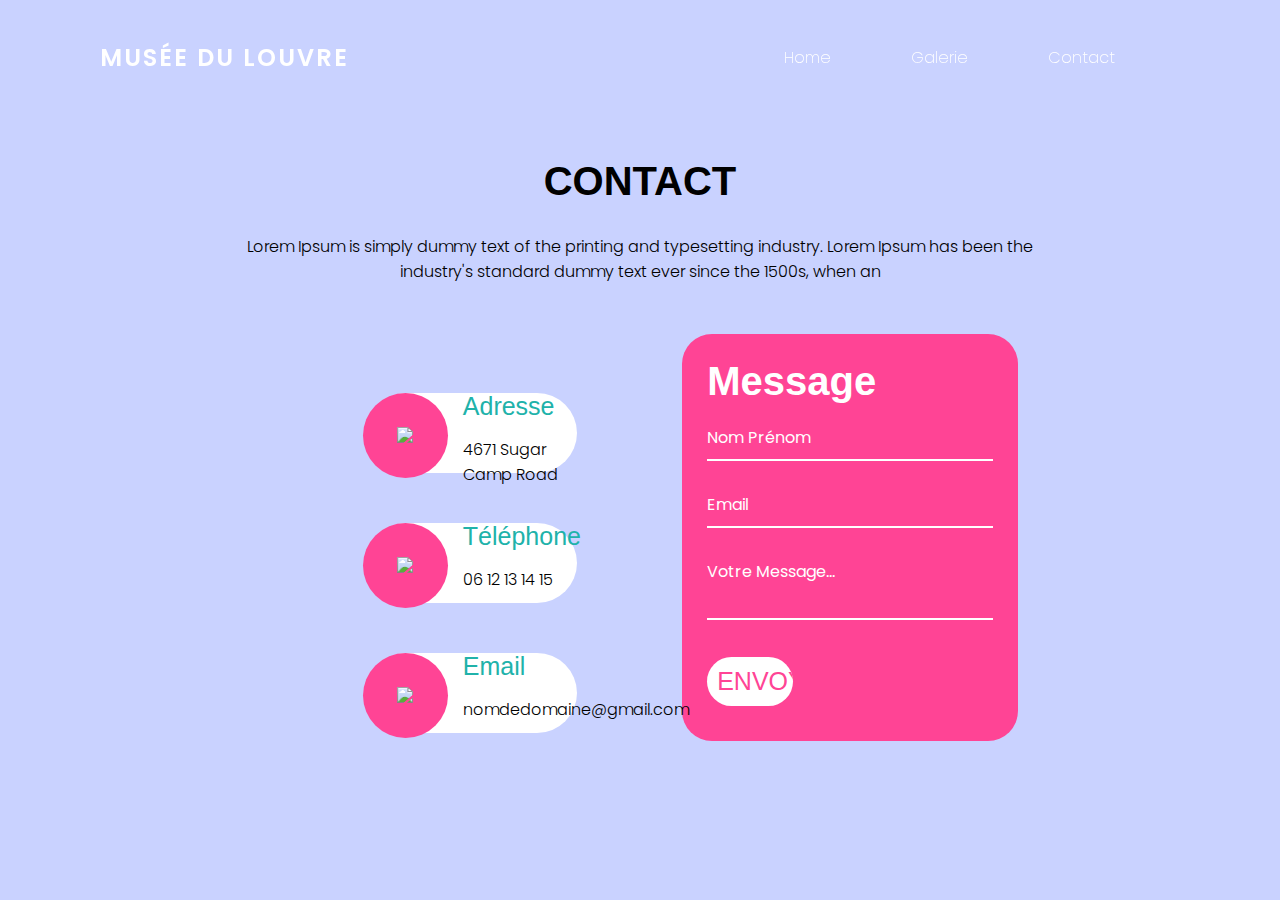
==== contact.html @ e9e80f1b ":lipstick: Added contact section" ====
<!DOCTYPE html>
<html lang="fr">

<head>
    <meta charset="UTF-8">
    <meta http-equiv="X-UA-Compatible" content="IE=edge">
    <meta name="viewport" content="width=device-width, initial-scale=1.0">
    <link rel="stylesheet" href="css/style.css">
    <title>Contact</title>
</head>

<body>
    <header class="main_header" id="header">
        <a href="#header" class="logo">Musée du Louvre</a>
        <div class="toggle"></div>
        <ul>
            <li><a href="index.html">Home</a></li>
            <li><a href="galerie.html">Galerie</a></li>
            <li><a href="contact.html">Contact</a></li>
        </ul>
    </header>

    <section class="contact">
        <div class="content">
            <h2>CONTACT</h2>
            <p class="contact-desc"><span>Lorem Ipsum is simply dummy text of the printing and typesetting industry. Lorem Ipsum has been the industry's standard dummy text ever since the 1500s, when an </span></p>
        </div>
        <div class="container3">
            <div class="contactInfo">
                <div class="box">
                    <div class="icon"><img src="https://zupimages.net/up/22/16/7ee4.png"></div>
                    <div class="text">
                        <h4>Adresse</h4>
                        <p>4671 Sugar Camp Road</p>
                    </div>
                </div>
                <div class="box">
                    <div class="icon"><img src="https://zupimages.net/up/22/16/pe9e.png"></i></div>
                    <div class="text">
                        <h4>Téléphone</h4>
                        <p>06 12 13 14 15</p>
                    </div>
                </div>
                <div class="box">
                    <div class="icon"><img src="https://zupimages.net/up/22/16/sl92.png"></div>
                    <div class="text">
                        <h4>Email</h4>
                        <p>nomdedomaine@gmail.com</p>
                    </div>
                </div>
            </div>
            <div class="contactForm">
                <form method="post" action="wp_mail()">
                    <h2>Message</h2>
                    <div class="inputBox">
                        <input type="text" name="name" required="required">
                        <span>Nom Prénom</span>
                    </div>
                    <div class="inputBox">
                        <input type="text" name="email" required="required">
                        <span>Email</span>
                    </div>
                    <div class="inputBox">
                        <textarea required="required" name="message"></textarea>
                        <span>Votre Message...</span>
                    </div>
                    <div class="inputBox">
                    <input type="submit" name="" value="ENVOYER" style="font-size:25px">
                    </div>
                </form>
            </div>
        </div>
	</section>

<script src="script.js"></script>
</body>
</html>
---- css/style.css ----
@import url("https://fonts.googleapis.com/css2?family=Poppins:ital,wght@0,100;0,200;0,300;0,400;0,500;0,600;0,700;0,800;0,900;1,100;1,200;1,300;1,400;1,500;1,600;1,700;1,800;1,900&display=swap");
* {
  margin: 0;
  padding: 0;
  box-sizing: border-box;
  font-size: 16px;
  font-family: "Poppins", sans-serif;
  scroll-behavior: smooth;
}
* .c1 {
  border: red solid 3px;
}
* .c2 {
  border: blue solid 3px;
}
* .c3 {
  border: green solid 3px;
}
* .c4 {
  border: orange solid 3px;
}
* .c5 {
  border: purple solid 3px;
}

header {
  position: fixed;
  top: 0;
  left: 0;
  width: 100%;
  padding: 40px 100px;
  z-index: 1000;
  display: flex;
  justify-content: space-between;
  align-items: center;
  transition: 0.5s;
}
header .logo {
  color: #fff;
  font-size: 24px;
  text-transform: uppercase; /* MAJUSCULE */
  text-decoration: none;
  font-weight: 600;
  letter-spacing: 2px;
}
header .logo img {
  width: 25px;
  display: none;
}
@media screen and (max-width: 570px) {
  header .logo {
    display: none;
  }
  header ul {
    width: auto;
    margin: 0 auto;
  }
}
header ul {
  position: relative;
  display: flex;
}
header ul li {
  position: relative;
  list-style: none;
  margin-right: 50px;
}
header ul li a {
  font-weight: 200;
  position: relative;
  display: inline-block;
  margin: 0 15px;
  color: #fff;
  text-decoration: none;
}
header ul li a:hover {
  color: darkorange;
}

header.sticky {
  background-color: #fff;
  padding: 20px 100px;
}
header.sticky .logo {
  color: #000;
}
header.sticky ul li a {
  color: #000;
}

@media screen and (max-width: 570px) {
  header {
    margin: 30px auto;
    padding: 0;
  }
  header ul li {
    margin-right: 15px;
  }
  header ul li a {
    font-size: 1.2rem;
    font-weight: 400;
  }
}
@media screen and (max-width: 770px) {
  .logo {
    margin-right: 40px;
  }
}
.home {
  height: 80vh;
  background-image: url(../img/LOUVRE.jpeg);
  background-size: cover;
}

.galerie {
  background-color: #7d8085;
}

.wrapper {
  max-width: 75rem;
  padding: 2rem;
  margin: 0 auto;
  margin-top: 12vh;
}

/* Gallery */
.gallery {
  display: grid;
  grid-template-columns: repeat(3, 1fr);
  grid-template-rows: repeat(4, 12.5rem);
  gap: 0.5rem;
}

/* Gallery Layout */
.gallery__item--1 {
  grid-column: 1/span 1;
  grid-row: 1/span 1;
}

.gallery__item--2 {
  grid-column: 1/span 1;
  grid-row: 2/span 1;
}

.gallery__item--3 {
  grid-column: 2/span 1;
  grid-row: 1/span 2;
}

.gallery__item--4 {
  grid-column: 3/span 1;
  grid-row: 1/span 3;
}

.gallery__item--5 {
  grid-column: 1/span 2;
  grid-row: 3/span 2;
}

.gallery__item--6 {
  grid-column: 3/span 1;
  grid-row: 4/span 1;
}

/* Gallery Link */
.gallery__link {
  position: relative;
  display: block;
  width: 100%;
  height: 100%;
  overflow: hidden;
}

/* Gallery Link Overlay */
.gallery__overlay {
  position: absolute;
  top: 0;
  bottom: 0;
  left: 0;
  right: 0;
  display: flex;
  flex-direction: column;
  align-items: center;
  justify-content: center;
  background: rgba(0, 0, 0, 0.4);
  font-size: 1.5rem;
  color: #fff;
  font-weight: 700;
  text-transform: uppercase;
  opacity: 0;
  pointer-events: none;
  transition: opacity 0.2s;
}

.gallery__link:hover .gallery__overlay {
  opacity: 1;
}

/* Gallery Overlay Text */
.gallery__overlay span {
  position: relative;
  line-height: 3rem;
}

.gallery__overlay span:before,
.gallery__overlay span:after {
  content: "";
  position: absolute;
  height: 2px;
  width: 0;
  background: #fff;
  transition: width 0.3s ease-out 0.2s;
}

.gallery__overlay span:before {
  top: 0;
  left: 0;
}

.gallery__overlay span:after {
  bottom: 0;
  right: 0;
}

.gallery__link:hover .gallery__overlay span:before,
.gallery__link:hover .gallery__overlay span:after {
  width: 100%;
}

/* Gallery Image */
.gallery__image {
  width: 100%;
  height: 100%;
  object-fit: cover;
  transform: scale(1.05);
  transition: transform 0.5s, filter 0.5s;
}

.gallery__link:hover .gallery__image {
  transform: scale(1.2);
  filter: blur(2px);
}

@media screen and (max-width: 60rem) {
  .wrapper {
    padding: 1rem;
  }
  .gallery {
    grid-template-columns: repeat(2, 1fr);
  }
  /* Gallery Layout */
  .gallery__item--1 {
    grid-column: 1/span 1;
    grid-row: 1/span 1;
  }
  .gallery__item--2 {
    grid-column: 1/span 1;
    grid-row: 2/span 1;
  }
  .gallery__item--3 {
    grid-column: 2/span 1;
    grid-row: 1/span 2;
  }
  .gallery__item--4 {
    grid-column: 1/span 1;
    grid-row: 3/span 2;
  }
  .gallery__item--5 {
    grid-column: 2/span 1;
    grid-row: 3/span 1;
  }
  .gallery__item--6 {
    grid-column: 2/span 1;
    grid-row: 4/span 1;
  }
  .gallery__overlay {
    font-size: 1.25rem;
  }
}
@media screen and (max-width: 35rem) {
  .gallery {
    display: block;
  }
  .gallery__item {
    margin: 0.5rem;
  }
  .gallery__link {
    height: 80vw;
  }
  .gallery__overlay {
    font-size: 1rem;
  }
}
.contact {
  position: relative;
  min-height: 100vh;
  padding: 75px 220px;
  display: flex;
  justify-content: center;
  align-items: center;
  flex-direction: column;
  background-size: cover;
  background-color: #C9D2FF;
}

.contact .content {
  max-width: 800px;
  text-align: center;
}

.contact .content h2 {
  font-size: 40px;
  font-family: acumin-pro-semi-condensed, sans-serif;
  font-weight: 700;
  font-style: normal;
  color: #000;
  margin-bottom: 30px;
}

.contact .content p {
  font-weight: 300;
  color: #000;
  margin-bottom: 20px;
}

.container3 {
  width: 100%;
  display: flex;
  justify-content: center;
  align-items: center;
  margin-top: 30px;
}

.container3 .contactInfo {
  width: 50%;
  display: flex;
  align-items: center;
  flex-direction: column;
}

.container3 .contactInfo .box {
  position: relative;
  display: flex;
  width: 50%;
  border-radius: 200px;
  height: 80px;
  margin-top: 50px;
  background-color: #fff;
}

.container3 .contactInfo .box .icon {
  min-width: 85px;
  height: 85px;
  margin-left: -2%;
  background: #FF4495;
  display: flex;
  justify-content: center;
  align-items: center;
  border-radius: 50%;
  font-size: 22px;
}

.container3 .contactInfo .box .text {
  margin-left: 50px;
  padding-left: 15px;
  padding-top: 3px;
  font-size: 16px;
  color: #000;
  font-weight: 300;
  width: 100%;
  margin: -20px 0;
  height: 80px;
}

.container3 .contactInfo .box .text h4 {
  font-family: acumin-pro-semi-condensed, sans-serif;
  font-size: 25px;
  margin-block-start: 1rem;
  margin-block-end: 1rem;
  font-weight: 400;
  font-style: normal;
  color: lightseagreen;
}

.contactForm {
  width: 40%;
  padding: 3%;
  background: #FF4495;
  border-radius: 30px;
}

.contactForm h2 {
  font-family: acumin-pro, sans-serif;
  font-weight: 700;
  font-style: normal;
  font-size: 40px;
  color: #fff;
}

.contactForm .inputBox {
  position: relative;
  width: 100%;
  margin-top: 10px;
  color: #fff;
}

.contactForm .inputBox input,
.contactForm .inputBox textarea {
  width: 100%;
  padding: 5px 0;
  font-size: 16px;
  margin: 10px 0;
  border: none;
  border-bottom: 2px solid #fff;
  outline: none;
  resize: none;
  color: #fff;
  background: #FF4495;
}

.contactForm .inputBox span {
  position: absolute;
  left: 0;
  padding: 1px 0;
  font-size: 16px;
  margin: 10px 0;
  pointer-events: none;
  transition: 0.5s;
  color: #fff;
}

.contactForm .inputBox input:focus ~ span,
.contactForm .inputBox input:valid ~ span,
.contactForm .inputBox textarea:focus ~ span,
.contactForm .inputBox textarea:valid ~ span {
  color: #fff;
  font-size: 12px;
  transform: translateY(-15px);
}

.contactForm .inputBox input[type=submit] {
  width: 30%;
  font-family: acumin-pro-semi-condensed, sans-serif;
  font-weight: 500;
  font-style: normal;
  background-color: #fff;
  color: #FF4495;
  border: none;
  cursor: pointer;
  padding: 10px;
  font-size: 18px;
  border-radius: 50px;
}

@media screen and (max-width: 1250px) {
  .contact {
    padding: 0;
    padding-bottom: 40px;
  }
  .contact .content {
    display: flex;
    flex-direction: column;
    align-items: center;
  }
  .contact-desc {
    width: 90%;
  }
  .contactForm .inputBox input[type=submit] {
    font-size: 20px !important;
  }
  .contactForm {
    width: 90%;
  }
  .container3 {
    flex-direction: column-reverse;
  }
  .container3 .contactInfo {
    width: 70%;
  }
  .container3 .contactInfo .box .icon {
    min-width: 60px;
    height: 60px;
  }
  .container3 .contactInfo .box {
    width: 100%;
    height: 60px;
    display: flex;
    align-items: center;
    margin-top: 20px;
  }
  .box .icon img {
    max-width: 60%;
  }
  .contactInfo .text {
    height: auto !important;
  }
  .contactInfo .text h4 {
    display: none;
  }
}
.container {
  margin-top: 2em;
  display: flex;
  justify-content: space-between;
}

.text-uppercase {
  text-transform: uppercase;
}

.text-white {
  color: #fff;
}

.text-center {
  text-align: center;
}

.mt-4 {
  margin: 0;
  margin-top: 1.5rem;
}

.bg-footer {
  background-color: #33383c;
  font-family: "Raleway", sans-serif;
  width: 100%;
  bottom: 0;
}

.footer-heading {
  letter-spacing: 2px;
  display: flex;
  justify-content: center;
}

.footer-link {
  display: flex;
  flex-direction: column;
  align-items: center;
  padding-left: 0;
  list-style: none;
}
.footer-link a {
  color: #acacac;
  line-height: 40px;
  font-size: 16px;
  transition: all 0.2s;
  text-underline-offset: 4px;
  text-decoration-thickness: 2px;
}
.footer-link a:hover {
  color: #E0952E;
}

.list-inline {
  padding-left: 0;
  list-style: none;
  margin-top: 0;
  margin-bottom: 1rem;
}

.list-inline-item {
  display: inline-block;
}
.list-inline-item:not(:last-child) {
  margin-right: 0.5rem;
}

.contact-info {
  color: #acacac;
  font-size: 16px;
}

.footer-social-icon {
  font-size: 15px;
  height: 34px;
  width: 34px;
  line-height: 34px;
  border-radius: 3px;
  text-align: center;
  display: inline-block;
}

.facebook {
  transition: transform 1s ease 0s;
  background-color: #4e71a8;
  color: #ffffff;
}

.twitter {
  transition: transform 1s ease 0s;
  background-color: #55acee;
  color: #ffffff;
}

.instagram {
  transition: transform 1s ease 0s;
  background: radial-gradient(circle at 30% 107%, #fdf497 0%, #fdf497 5%, #fd5949 45%, #d6249f 60%, #285AEB 90%);
  color: #ffffff;
}

/* HOVER */
.facebook:hover, .twitter:hover, .instagram:hover {
  transform: rotate(360deg);
}

.footer-alt {
  color: #acacac;
}

.footer-heading {
  position: relative;
  padding-bottom: 12px;
}
.footer-heading:after {
  content: "";
  width: 25px;
  border-bottom: 1px solid #FFF;
  position: absolute;
  left: 0;
  bottom: 0;
  right: 0;
  margin: auto;
  display: block;
  border-bottom: 3px solid #E0952E;
}

@media (min-width: 768px) {
  .container {
    max-width: 720px;
  }
}
@media (min-width: 576px) {
  .container {
    max-width: 540px;
    width: 100%;
    padding-right: var(--bs-gutter-x, 0.75rem);
    padding-left: var(--bs-gutter-x, 0.75rem);
    margin-right: auto;
    margin-left: auto;
  }
}
@media (min-width: 992px) {
  .container {
    max-width: 960px;
  }
}
.content-foot {
  background-color: rgb(43, 43, 43);
}
.content-foot .foot-text {
  padding: 25px 80px;
  display: flex;
  justify-content: space-evenly;
  align-items: center;
}
.content-foot .container2 {
  display: flex;
  justify-content: center;
}
.content-foot .container2 p {
  color: rgb(136, 136, 136);
}
.content-foot .container2 p span {
  color: white;
  font-weight: bold;
}
.content-foot .container2 .pay {
  display: flex;
  gap: 20px;
  width: 80%;
}
.content-foot .container2 .pay img {
  width: 70px;
  height: 40px;
  object-fit: contain;
  background-color: white;
  padding: 10px 5px;
}

/*# sourceMappingURL=style.css.map */
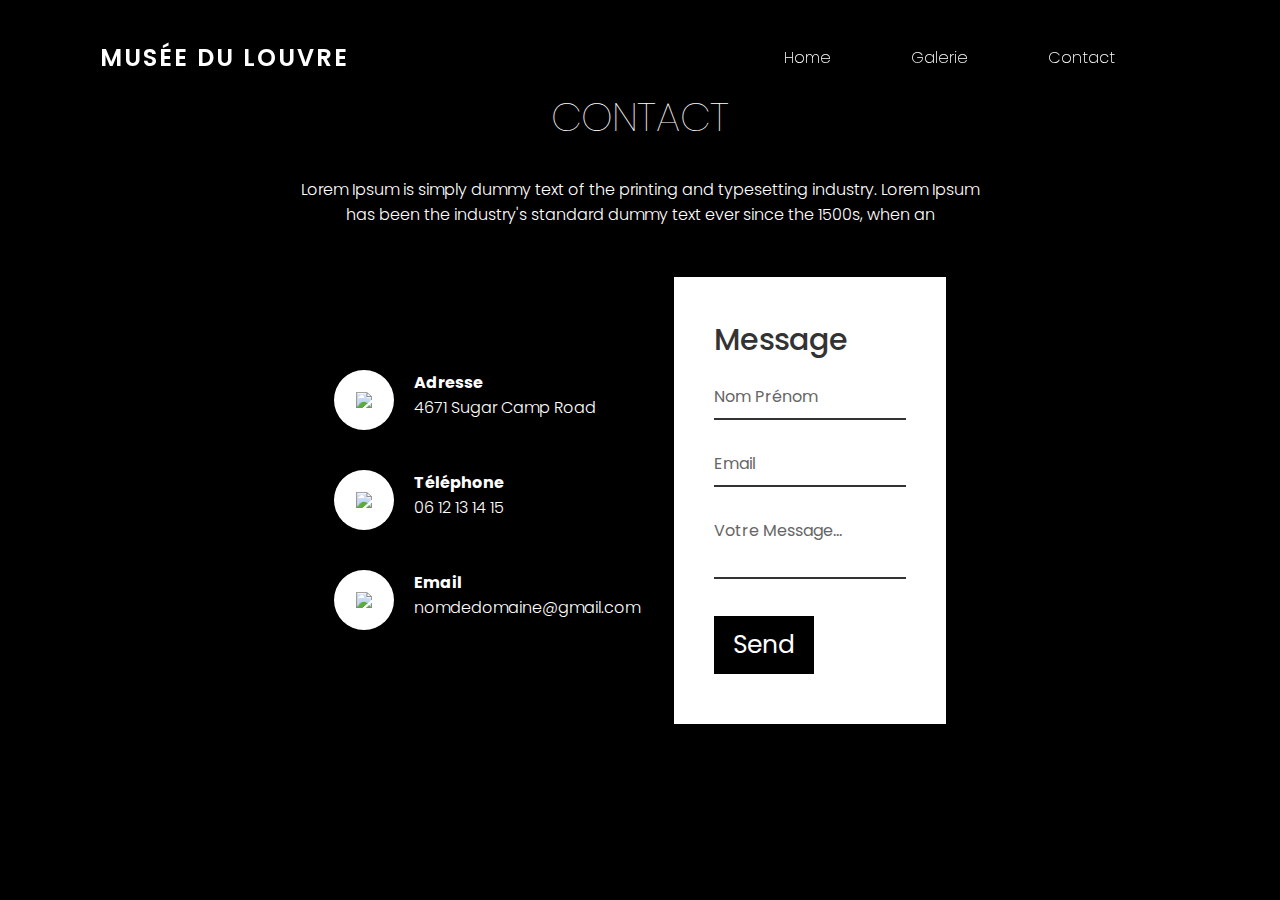
==== commit 2b5dc6b0: ":iphone: Finished responsive on "contact" page" ====
--- a/contact.html
+++ b/contact.html
@@ -9,7 +9,7 @@
     <title>Contact</title>
 </head>
 
-<body>
+<body class="contactB">
     <header class="main_header" id="header">
         <a href="#header" class="logo">Musée du Louvre</a>
         <div class="toggle"></div>
@@ -65,7 +65,7 @@
                         <span>Votre Message...</span>
                     </div>
                     <div class="inputBox">
-                    <input type="submit" name="" value="ENVOYER" style="font-size:25px">
+                    <input type="submit" name="" value="Send" style="font-size:25px">
                     </div>
                 </form>
             </div>
--- a/css/style.css
+++ b/css/style.css
@@ -291,16 +291,27 @@
     font-size: 1rem;
   }
 }
+.contactB {
+  background-color: #000;
+}
+
 .contact {
   position: relative;
-  min-height: 100vh;
-  padding: 75px 220px;
+  min-height: 90vh;
+  padding: 75px 300px;
   display: flex;
   justify-content: center;
   align-items: center;
   flex-direction: column;
   background-size: cover;
-  background-color: #C9D2FF;
+}
+
+.clr_title {
+  color: lightseagreen;
+}
+
+.clr_title2 {
+  color: crimson;
 }
 
 .contact .content {
@@ -310,16 +321,14 @@
 
 .contact .content h2 {
   font-size: 40px;
-  font-family: acumin-pro-semi-condensed, sans-serif;
-  font-weight: 700;
-  font-style: normal;
-  color: #000;
+  font-weight: 100;
+  color: #fff;
   margin-bottom: 30px;
 }
 
 .contact .content p {
   font-weight: 300;
-  color: #000;
+  color: #fff;
   margin-bottom: 20px;
 }
 
@@ -334,25 +343,19 @@
 .container3 .contactInfo {
   width: 50%;
   display: flex;
-  align-items: center;
   flex-direction: column;
 }
 
 .container3 .contactInfo .box {
   position: relative;
-  display: flex;
-  width: 50%;
-  border-radius: 200px;
-  height: 80px;
-  margin-top: 50px;
-  background-color: #fff;
+  padding: 20px 0;
+  display: flex;
 }
 
 .container3 .contactInfo .box .icon {
-  min-width: 85px;
-  height: 85px;
-  margin-left: -2%;
-  background: #FF4495;
+  min-width: 60px;
+  height: 60px;
+  background: #fff;
   display: flex;
   justify-content: center;
   align-items: center;
@@ -361,47 +364,35 @@
 }
 
 .container3 .contactInfo .box .text {
-  margin-left: 50px;
-  padding-left: 15px;
-  padding-top: 3px;
+  display: flex;
+  margin-left: 20px;
   font-size: 16px;
-  color: #000;
+  color: #fff;
+  flex-direction: column;
   font-weight: 300;
-  width: 100%;
-  margin: -20px 0;
-  height: 80px;
-}
-
-.container3 .contactInfo .box .text h4 {
-  font-family: acumin-pro-semi-condensed, sans-serif;
-  font-size: 25px;
-  margin-block-start: 1rem;
-  margin-block-end: 1rem;
-  font-weight: 400;
-  font-style: normal;
+}
+
+.container3 .contactInfo .box .text h3 {
+  font-weight: 500;
   color: lightseagreen;
 }
 
 .contactForm {
   width: 40%;
-  padding: 3%;
-  background: #FF4495;
-  border-radius: 30px;
+  padding: 40px;
+  background: #ffffff;
 }
 
 .contactForm h2 {
-  font-family: acumin-pro, sans-serif;
-  font-weight: 700;
-  font-style: normal;
-  font-size: 40px;
-  color: #fff;
+  font-size: 30px;
+  color: #333;
+  font-weight: 500;
 }
 
 .contactForm .inputBox {
   position: relative;
   width: 100%;
   margin-top: 10px;
-  color: #fff;
 }
 
 .contactForm .inputBox input,
@@ -411,11 +402,9 @@
   font-size: 16px;
   margin: 10px 0;
   border: none;
-  border-bottom: 2px solid #fff;
+  border-bottom: 2px solid #333;
   outline: none;
   resize: none;
-  color: #fff;
-  background: #FF4495;
 }
 
 .contactForm .inputBox span {
@@ -426,36 +415,33 @@
   margin: 10px 0;
   pointer-events: none;
   transition: 0.5s;
-  color: #fff;
+  color: #666;
 }
 
 .contactForm .inputBox input:focus ~ span,
 .contactForm .inputBox input:valid ~ span,
 .contactForm .inputBox textarea:focus ~ span,
 .contactForm .inputBox textarea:valid ~ span {
-  color: #fff;
+  color: crimson;
   font-size: 12px;
   transform: translateY(-15px);
 }
 
 .contactForm .inputBox input[type=submit] {
-  width: 30%;
-  font-family: acumin-pro-semi-condensed, sans-serif;
-  font-weight: 500;
-  font-style: normal;
-  background-color: #fff;
-  color: #FF4495;
+  width: 100px;
+  background-color: #000;
+  color: #fff;
   border: none;
   cursor: pointer;
   padding: 10px;
   font-size: 18px;
-  border-radius: 50px;
 }
 
 @media screen and (max-width: 1250px) {
   .contact {
     padding: 0;
     padding-bottom: 40px;
+    margin-top: 20vh;
   }
   .contact .content {
     display: flex;
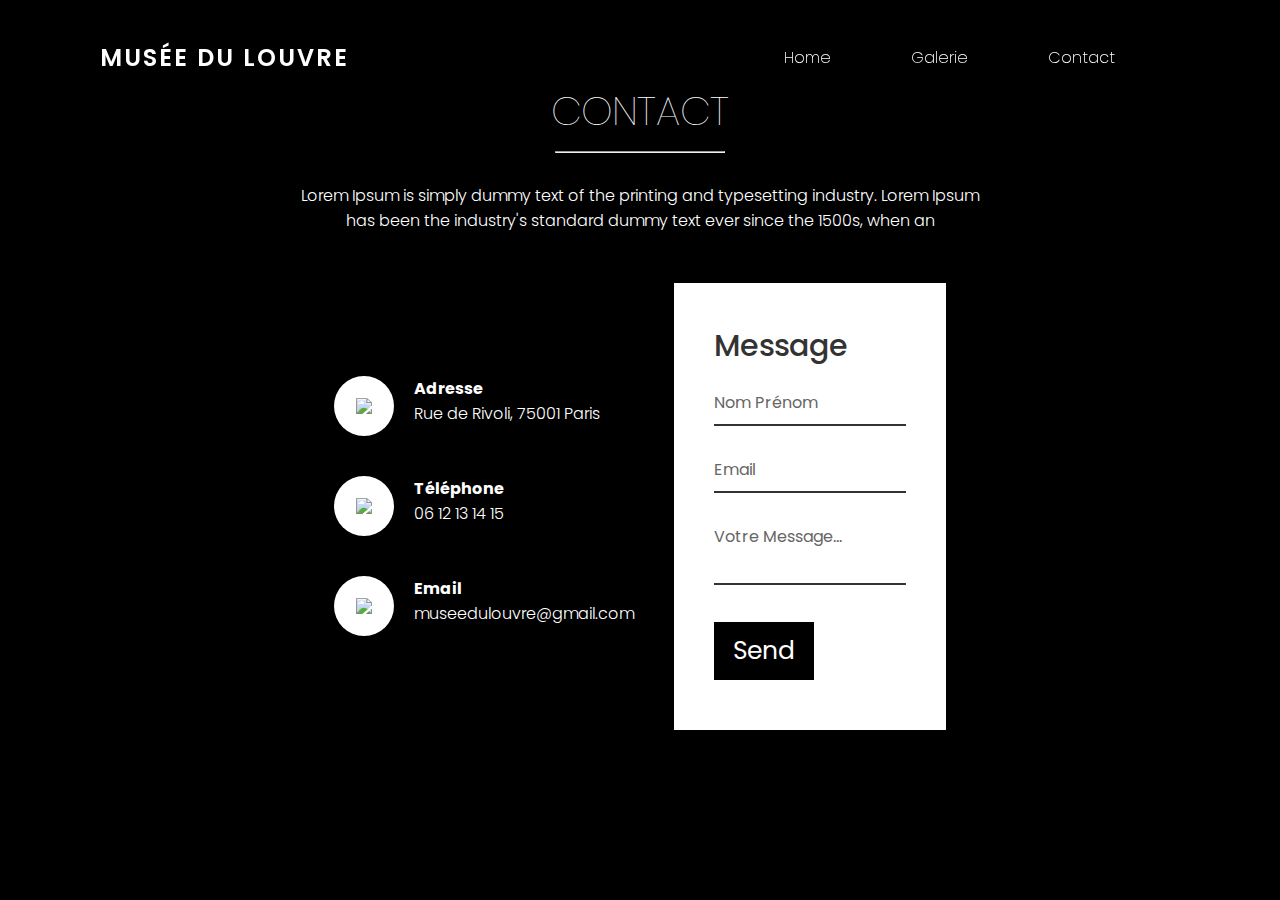
==== commit 2b8189f5: ":lipstick: finished Galerie section & start home section" ====
--- a/contact.html
+++ b/contact.html
@@ -23,6 +23,7 @@
     <section class="contact">
         <div class="content">
             <h2>CONTACT</h2>
+            <hr>
             <p class="contact-desc"><span>Lorem Ipsum is simply dummy text of the printing and typesetting industry. Lorem Ipsum has been the industry's standard dummy text ever since the 1500s, when an </span></p>
         </div>
         <div class="container3">
@@ -31,7 +32,7 @@
                     <div class="icon"><img src="https://zupimages.net/up/22/16/7ee4.png"></div>
                     <div class="text">
                         <h4>Adresse</h4>
-                        <p>4671 Sugar Camp Road</p>
+                        <p>Rue de Rivoli, 75001 Paris</p>
                     </div>
                 </div>
                 <div class="box">
@@ -45,7 +46,7 @@
                     <div class="icon"><img src="https://zupimages.net/up/22/16/sl92.png"></div>
                     <div class="text">
                         <h4>Email</h4>
-                        <p>nomdedomaine@gmail.com</p>
+                        <p>museedulouvre@gmail.com</p>
                     </div>
                 </div>
             </div>
--- a/css/style.css
+++ b/css/style.css
@@ -22,6 +22,12 @@
 * .c5 {
   border: purple solid 3px;
 }
+* hr {
+  width: 25%;
+  margin: 0 auto;
+  margin-bottom: 30px;
+  margin-top: -20px;
+}
 
 header {
   position: fixed;
@@ -106,14 +112,203 @@
     margin-right: 40px;
   }
 }
-.home {
-  height: 80vh;
+.banner {
+  position: relative;
+  min-height: 80vh;
+  display: flex;
+  justify-content: space-between;
+  align-items: center;
   background-image: url(../img/LOUVRE.jpeg);
   background-size: cover;
 }
+.banner::after {
+  content: "";
+  display: block;
+  width: 100%;
+  height: 100%;
+  position: absolute;
+  background-color: rgba(0, 0, 0, 0.6);
+  z-index: 10;
+}
+.banner .textBx {
+  z-index: 100;
+  padding: 0 100px;
+  margin-top: 200px;
+}
+.banner h2 {
+  font-size: 3em;
+  color: #fff;
+  font-weight: 500;
+  line-height: 1.5em;
+}
+.banner h2 span {
+  font-size: 1.5em;
+  font-weight: 700;
+}
+.banner h3 {
+  font-size: 1.2em;
+  color: #fff;
+  font-weight: 200;
+}
+.banner .btn {
+  position: relative;
+  background: lightseagreen;
+  display: inline-block;
+  color: #fff;
+  margin-top: 20px;
+  padding: 10px 30px;
+  font-size: 18px;
+  text-transform: uppercase;
+  text-decoration: none;
+  letter-spacing: 2px;
+  font-weight: 500;
+}
+.banner .btn:hover {
+  opacity: 0.8;
+}
+
+/* Project part */
+.projet {
+  padding: 150px 100px;
+  background: #222;
+  z-index: -100000;
+  display: flex;
+  justify-content: center;
+  align-items: center;
+  flex-wrap: wrap;
+  min-height: 50vh;
+}
+
+.projet p, .projet h2 {
+  color: #fff;
+  text-align: center;
+}
+
+.projet p {
+  font-size: 20px;
+}
+
+.projet a {
+  text-decoration: underline;
+  color: #fff;
+}
+
+.projet span h2 {
+  margin-bottom: 8px;
+  text-decoration: underline;
+  font-size: 2.2rem;
+}
+
+.projet .box {
+  position: relative;
+  width: 300px;
+  height: 270px;
+  display: flex;
+  justify-content: center;
+  align-items: center;
+  margin: 40px;
+  background: #060c21;
+  transition: 0.5s;
+  z-index: 100;
+}
+
+.projet .box span img {
+  height: 250px;
+  /* padding: 1% 20%; */
+}
+
+.projet .box .imgBx {
+  position: absolute;
+  top: 0;
+  left: 0;
+  width: 100%;
+  height: 100%;
+  padding: 20px 10px;
+  box-sizing: border-box;
+}
+
+.projet .box:hover {
+  height: 350px;
+}
+
+.projet span .box:hover {
+  height: 400px;
+}
+
+.projet span .box img {
+  margin-left: 16px;
+}
+
+.projet .box .imgBx img {
+  max-width: 100%;
+  opacity: 0.1;
+  transition: 0.5s;
+}
+
+.projet .box:hover .imgBx img {
+  opacity: 1;
+}
+
+.projet .box:before {
+  content: "";
+  position: absolute;
+  top: -2px;
+  left: -2px;
+  right: -2px;
+  bottom: -2px;
+  background: #fff;
+  z-index: -1;
+}
+
+.projet .box:after {
+  content: "";
+  position: absolute;
+  top: -2px;
+  left: -2px;
+  right: -2px;
+  bottom: -2px;
+  background: #fff;
+  z-index: -2;
+  filter: blur(10px);
+}
+
+.projet .box .contentImg {
+  position: absolute;
+  bottom: 0;
+  left: 10px;
+  right: 10px;
+  bottom: 10px;
+  height: 90px;
+  /* background: rgba(0, 0, 0, 0.4); */
+  display: flex;
+  justify-content: center;
+  align-items: center;
+  opacity: 0;
+  transition: 0.5s;
+}
+
+.projet .box:hover .contentImg {
+  opacity: 1;
+}
+
+.projet .box .contentImg h2 {
+  font-size: 20px;
+  color: #000;
+  font-weight: 500;
+  line-height: 20px;
+  letter-spacing: 1px;
+}
+
+.projet .box .contentImg h2 .tltC {
+  font-size: 14px;
+  color: #000;
+  font-weight: 200;
+  line-height: 20px;
+  letter-spacing: 1px;
+}
 
 .galerie {
-  background-color: #7d8085;
+  background-color: #000;
 }
 
 .wrapper {
@@ -121,6 +316,21 @@
   padding: 2rem;
   margin: 0 auto;
   margin-top: 12vh;
+}
+.wrapper h2 {
+  font-size: 40px;
+  font-weight: 100;
+  color: #fff;
+  margin-bottom: 30px;
+  text-align: center;
+}
+.wrapper p {
+  text-align: center;
+  color: #FFF;
+  margin-bottom: 5vh;
+  padding: 0 30px;
+  font-weight: 300;
+  margin-bottom: 20px;
 }
 
 /* Gallery */
@@ -494,17 +704,11 @@
   text-transform: uppercase;
 }
 
-.text-white {
-  color: #fff;
-}
-
-.text-center {
+footer .littleFooter {
   text-align: center;
 }
-
-.mt-4 {
-  margin: 0;
-  margin-top: 1.5rem;
+footer .littleFooter p {
+  color: #acacac;
 }
 
 .bg-footer {
@@ -586,13 +790,8 @@
   color: #ffffff;
 }
 
-/* HOVER */
 .facebook:hover, .twitter:hover, .instagram:hover {
   transform: rotate(360deg);
-}
-
-.footer-alt {
-  color: #acacac;
 }
 
 .footer-heading {
